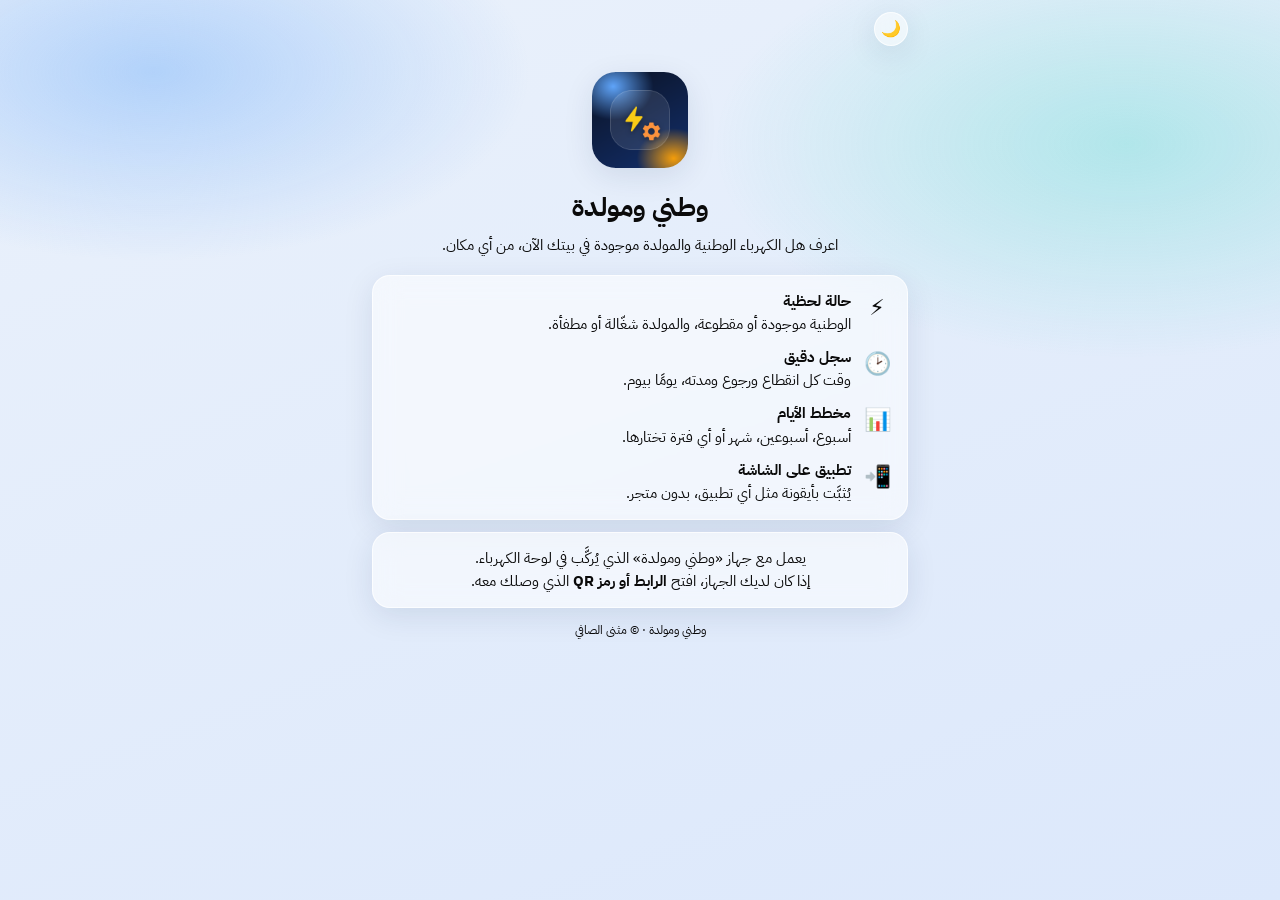
==== index.html @ 5c2eac5b "وطني ومولدة: customer app, admin page, landing page and ESP32 firmware Separate product: an ESP32 wi" ====
<!doctype html>
<html lang="ar" dir="rtl">
<head>
<meta charset="utf-8">
<meta name="viewport" content="width=device-width, initial-scale=1, viewport-fit=cover">
<meta name="theme-color" content="#eaf1fb">
<title>وطني ومولدة</title>
<link rel="icon" href="icon-192.png">
<link rel="apple-touch-icon" href="icon-180.png">
<script>
  // a customer who already opened their link goes straight to their app
  try{
    const k = new URLSearchParams(location.search).get("k") || localStorage.getItem("wm_view");
    if (k && /^[0-9a-f]{24}$/.test(k)) location.replace("app.html?k=" + k);
  }catch(e){}
</script>
<link rel="preconnect" href="https://fonts.googleapis.com">
<link href="https://fonts.googleapis.com/css2?family=IBM+Plex+Sans+Arabic:wght@400;500;600;700&display=swap" rel="stylesheet">
<link rel="stylesheet" href="style.css">
<style>
  .hero{text-align:center;padding:26px 16px 18px}
  .hero img{width:96px;height:96px;border-radius:24px;box-shadow:var(--glass-sh)}
  .hero h1{font-size:26px;margin-top:12px}
  .hero p{font-size:15px;margin-top:4px}
  .feat{list-style:none;display:flex;flex-direction:column;gap:10px}
  .feat li{display:flex;gap:10px;align-items:flex-start;font-size:14.5px}
  .feat b{display:block}
  .feat .ic{font-size:22px;flex:none;width:32px;text-align:center}
  .tools-top{display:flex;justify-content:flex-start}
</style>
</head>
<body>
  <div class="tools-top"><button id="themeBtn" class="iconbtn" aria-label="تبديل الوضع ليل/نهار">🌙</button></div>
  <div class="hero">
    <img src="icon-512.png" alt="">
    <h1>وطني ومولدة</h1>
    <p>اعرف هل الكهرباء الوطنية والمولدة موجودة في بيتك الآن، من أي مكان.</p>
  </div>
  <div class="card">
    <ul class="feat">
      <li><span class="ic">⚡</span><span><b>حالة لحظية</b>الوطنية موجودة أو مقطوعة، والمولدة شغّالة أو مطفأة.</span></li>
      <li><span class="ic">🕑</span><span><b>سجل دقيق</b>وقت كل انقطاع ورجوع ومدته، يومًا بيوم.</span></li>
      <li><span class="ic">📊</span><span><b>مخطط الأيام</b>أسبوع، أسبوعين، شهر أو أي فترة تختارها.</span></li>
      <li><span class="ic">📲</span><span><b>تطبيق على الشاشة</b>يُثبَّت بأيقونة مثل أي تطبيق، بدون متجر.</span></li>
    </ul>
  </div>
  <div class="card" style="text-align:center;font-size:14.5px">
    يعمل مع جهاز «وطني ومولدة» الذي يُركَّب في لوحة الكهرباء.<br>
    إذا كان لديك الجهاز، افتح <b>الرابط أو رمز QR</b> الذي وصلك معه.
  </div>
  <div class="foot">وطني ومولدة · © مثنى الصافي</div>
<script src="common.js"></script>
<script>setupTheme(document.getElementById("themeBtn"));</script>
</body>
</html>
---- style.css ----
:root{
  color-scheme:light;
  --text:#0a0a0a; --mute:#0a0a0a; --line:rgba(13,42,74,.14);
  --bg1:#eaf1fb; --bg2:#dce8fb; --blob1:rgba(96,165,250,.40); --blob2:rgba(45,212,191,.28);
  --glass:rgba(255,255,255,.55); --glass-brd:rgba(255,255,255,.7); --glass-sh:0 8px 30px rgba(13,42,74,.10);
  --accent:#2563eb;
  --on:#16a34a; --onfill:#2fcf71; --off:#dc2626; --unk:#94a3b8;
  --onbg:rgba(52,199,89,.16); --onbrd:rgba(22,163,74,.30);
  --offbg:rgba(220,38,38,.12); --offbrd:rgba(220,38,38,.30);
  --unkbg:rgba(148,163,184,.14); --unkbrd:rgba(13,42,74,.12);
  --nodata:rgba(13,42,74,.07); --rowhover:rgba(13,42,74,.05); --sel:rgba(37,99,235,.13);
  --seg-bg:rgba(13,42,74,.05); --seg-act:rgba(255,255,255,.85);
  --pill:rgba(255,255,255,.6);
}
@media (prefers-color-scheme: dark){ :root:not([data-theme="light"]){
  color-scheme:dark;
  --text:#ffffff; --mute:#ffffff; --line:rgba(255,255,255,.14);
  --bg1:#0b1222; --bg2:#0e1830; --blob1:rgba(59,130,246,.22); --blob2:rgba(16,185,129,.16);
  --glass:rgba(20,28,44,.55); --glass-brd:rgba(255,255,255,.10); --glass-sh:0 8px 30px rgba(0,0,0,.40);
  --accent:#3b82f6;
  --onbg:rgba(34,197,94,.18); --onbrd:rgba(52,199,89,.35);
  --offbg:rgba(239,68,68,.20); --offbrd:rgba(248,113,113,.40);
  --unkbg:rgba(255,255,255,.05); --unkbrd:rgba(255,255,255,.12);
  --nodata:rgba(255,255,255,.08); --rowhover:rgba(255,255,255,.06); --sel:rgba(59,130,246,.22);
  --seg-bg:rgba(255,255,255,.06); --seg-act:rgba(255,255,255,.14);
  --pill:rgba(255,255,255,.10);
} }
:root[data-theme="dark"]{
  color-scheme:dark;
  --text:#ffffff; --mute:#ffffff; --line:rgba(255,255,255,.14);
  --bg1:#0b1222; --bg2:#0e1830; --blob1:rgba(59,130,246,.22); --blob2:rgba(16,185,129,.16);
  --glass:rgba(20,28,44,.55); --glass-brd:rgba(255,255,255,.10); --glass-sh:0 8px 30px rgba(0,0,0,.40);
  --accent:#3b82f6;
  --onbg:rgba(34,197,94,.18); --onbrd:rgba(52,199,89,.35);
  --offbg:rgba(239,68,68,.20); --offbrd:rgba(248,113,113,.40);
  --unkbg:rgba(255,255,255,.05); --unkbrd:rgba(255,255,255,.12);
  --nodata:rgba(255,255,255,.08); --rowhover:rgba(255,255,255,.06); --sel:rgba(59,130,246,.22);
  --seg-bg:rgba(255,255,255,.06); --seg-act:rgba(255,255,255,.14);
  --pill:rgba(255,255,255,.10);
}
*{margin:0;padding:0;box-sizing:border-box;font-family:'IBM Plex Sans Arabic',system-ui,sans-serif;-webkit-tap-highlight-color:transparent}
html,body{min-height:100%}
body{background:linear-gradient(160deg,var(--bg1),var(--bg2));background-attachment:fixed;color:var(--text);line-height:1.6;font-size:15px;
  padding:calc(env(safe-area-inset-top) + 12px) 12px calc(env(safe-area-inset-bottom) + 26px);
  max-width:560px;margin:0 auto}
body::before{content:"";position:fixed;inset:0;z-index:-1;pointer-events:none;
  background:radial-gradient(42% 30% at 12% 8%,var(--blob1),transparent 70%),radial-gradient(46% 34% at 88% 16%,var(--blob2),transparent 70%)}
.iconbtn{flex:none;width:34px;height:34px;border-radius:50%;border:1px solid var(--glass-brd);background:var(--glass);
  -webkit-backdrop-filter:blur(12px);backdrop-filter:blur(12px);box-shadow:var(--glass-sh);
  font-size:16px;line-height:1;cursor:pointer;display:flex;align-items:center;justify-content:center}
.card{background:var(--glass);border:1px solid var(--glass-brd);border-radius:18px;padding:14px;margin-bottom:12px;
  -webkit-backdrop-filter:blur(14px);backdrop-filter:blur(14px);box-shadow:var(--glass-sh)}
/* period selector */
.seg{display:flex;background:var(--seg-bg);border:1px solid var(--glass-brd);border-radius:13px;padding:4px;margin-bottom:10px;gap:2px;-webkit-backdrop-filter:blur(12px);backdrop-filter:blur(12px)}
.seg button{flex:1;border:none;background:transparent;color:var(--mute);font-size:12.5px;font-weight:600;
  padding:9px 1px;border-radius:9px;cursor:pointer;font-family:inherit;transition:.15s;white-space:nowrap}
.seg button.act{background:var(--seg-act);color:var(--text);box-shadow:0 1px 6px rgba(0,0,0,.12)}
.custom{display:none;gap:8px;align-items:flex-end;margin-bottom:12px;flex-wrap:wrap}
.custom.show{display:flex}
.fld{flex:1;min-width:110px}
.fld label{display:block;font-size:12px;color:var(--mute);margin-bottom:4px}
.fld input{width:100%;border:1px solid var(--glass-brd);border-radius:10px;padding:9px 10px;font-size:14px;
  font-family:inherit;color:var(--text);background:var(--glass)}
.custom .go{background:var(--accent);color:#fff;border:none;border-radius:10px;padding:10px 20px;
  font-size:14px;font-weight:600;cursor:pointer;font-family:inherit;flex:1}
h3{font-size:14px;color:var(--mute);font-weight:600;margin-bottom:10px}
.hint{font-size:11.5px;color:var(--mute);margin:-4px 0 10px}
/* timeline */
.tl-head{display:flex;align-items:center;gap:6px;margin-bottom:8px;font-size:11px;color:var(--mute);font-weight:600}
.tl-head .barlbl{flex:1;text-align:center}
.tl-head .cnt{color:var(--mute);font-weight:600}
.tl-row{display:flex;align-items:center;gap:6px;margin-bottom:5px;cursor:pointer;padding:3px 4px;border-radius:9px;transition:.12s}
.tl-row:active{background:var(--rowhover)}
.tl-row.sel{background:var(--sel)}
.tl-row.sel .d{color:var(--text);font-weight:700}
.tl-row.sel .bar{box-shadow:0 0 0 2px var(--text)}
.d{width:74px;font-size:11px;color:var(--mute);flex:none;white-space:nowrap;overflow:hidden;text-overflow:ellipsis}
.bar{flex:1;height:14px;border-radius:5px;background:var(--nodata);position:relative;overflow:hidden;border:1px solid var(--line)}
.bar i{position:absolute;top:0;bottom:0}
.bar i.on{background:var(--onfill)}
.bar i.off{background:var(--off)}
.cnt{width:30px;flex:none;text-align:center;font-size:13px;font-weight:700;color:var(--off);font-variant-numeric:tabular-nums}
.cnt.z{color:var(--text);font-weight:500}
.dsum{width:52px;flex:none;text-align:left;font-size:11.5px;color:var(--mute);font-variant-numeric:tabular-nums}
.tl-row.sel .dsum{color:var(--text);font-weight:600}
.legend{display:flex;gap:12px;justify-content:center;margin-top:12px;font-size:11.5px;color:var(--mute);flex-wrap:wrap}
.legend span{display:flex;align-items:center;gap:5px}
.legend i{width:13px;height:10px;border-radius:3px;display:inline-block}
table{width:100%;border-collapse:collapse}
th{font-size:12px;color:var(--mute);font-weight:600;text-align:right;padding:7px 5px;border-bottom:1px solid var(--line)}
td{padding:9px 5px;border-bottom:1px solid var(--line);font-variant-numeric:tabular-nums;font-size:14px}
tr:last-child td{border-bottom:none}
.empty{text-align:center;color:var(--mute);padding:16px}
.foot{text-align:center;font-size:12px;color:var(--mute);margin-top:6px;line-height:1.8}
.sheet{position:fixed;inset:0;z-index:20;display:none;align-items:flex-end;justify-content:center;background:rgba(0,0,0,.35)}
.sheet.show{display:flex}
.sheet .box{width:100%;max-width:560px;margin:0 10px calc(env(safe-area-inset-bottom) + 10px);padding:18px 18px 14px;border-radius:20px;
  background:var(--glass);border:1px solid var(--glass-brd);box-shadow:var(--glass-sh);-webkit-backdrop-filter:blur(18px);backdrop-filter:blur(18px)}
.sheet h4{font-size:17px;margin-bottom:8px}
.sheet ol{padding-inline-start:20px;line-height:2;font-size:14.5px}
.sheet .close{margin-top:12px;width:100%;border:none;border-radius:12px;padding:11px;font:inherit;font-weight:600;background:var(--accent);color:#fff;cursor:pointer}
.err{background:var(--offbg);border:1px solid var(--offbrd);color:var(--off);border-radius:12px;padding:12px;text-align:center;font-size:14px;display:none}

/* status rows (one per line: national grid, generator) */
.status{display:flex;flex-direction:column;gap:8px;margin-bottom:12px}
.srow{display:flex;align-items:center;gap:12px;border-radius:18px;padding:11px 14px;border:1px solid;
  -webkit-backdrop-filter:blur(14px);backdrop-filter:blur(14px);box-shadow:var(--glass-sh)}
.srow.on{background:var(--onbg);border-color:var(--onbrd)}
.srow.off{background:var(--offbg);border-color:var(--offbrd)}
.srow.unk{background:var(--unkbg);border-color:var(--unkbrd)}
.dot{width:42px;height:42px;border-radius:50%;flex:none;display:flex;align-items:center;justify-content:center;font-size:21px}
.srow.on .dot{background:var(--on)} .srow.off .dot{background:var(--off)} .srow.unk .dot{background:var(--unk)}
.stext{flex:1;min-width:0}
.st{font-size:18px;font-weight:700;white-space:nowrap;overflow:hidden;text-overflow:ellipsis}
.ss{font-size:13px;color:var(--mute);white-space:nowrap;overflow:hidden;text-overflow:ellipsis}
.ss:empty{display:none}
.tools{display:flex;gap:6px;flex:none;align-self:flex-start}
.pill{flex:none;background:var(--pill);border:1px solid var(--glass-brd);color:var(--mute);font-size:11px;border-radius:999px;padding:4px 9px;white-space:nowrap}
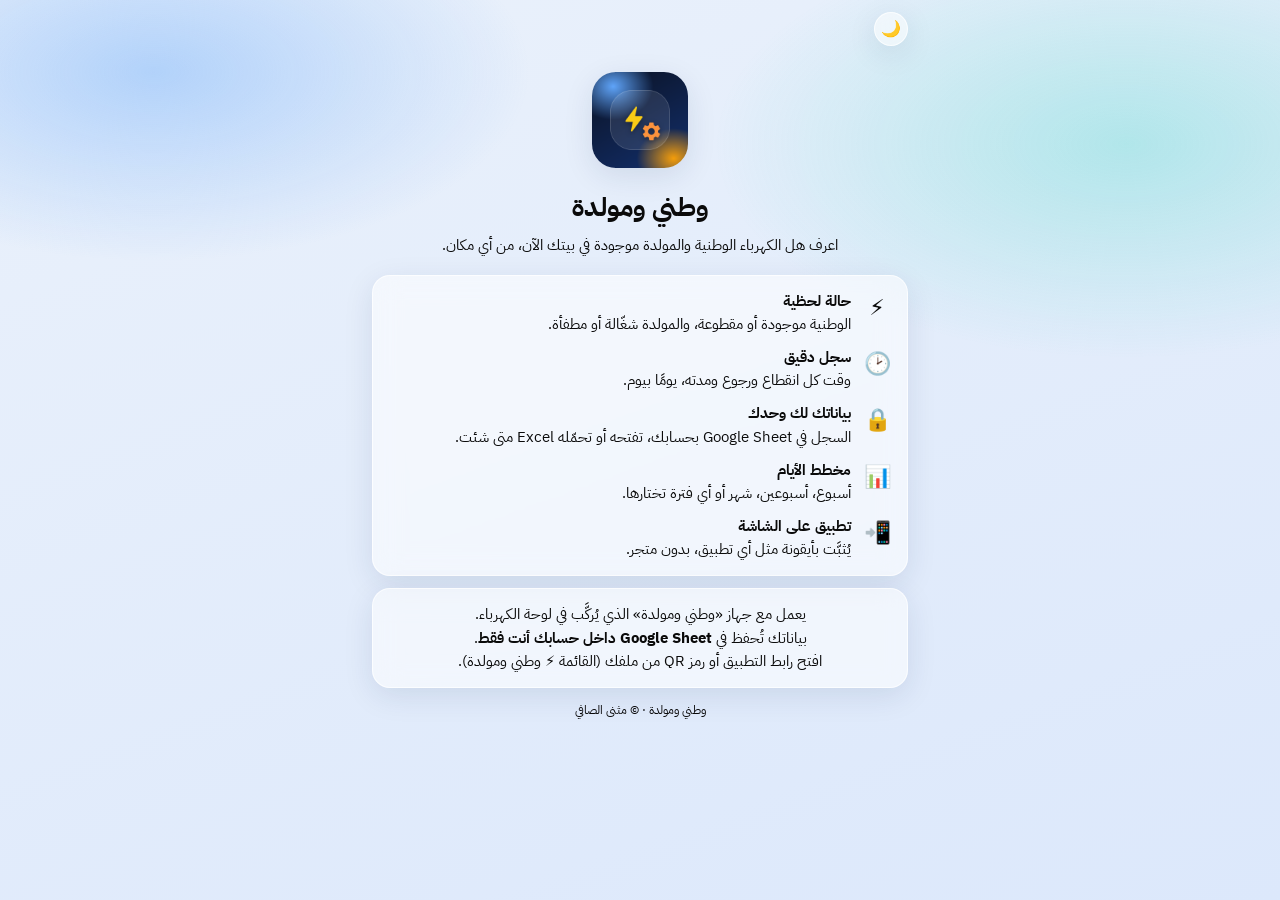
==== commit a63385fa: "Store data in the customer's own Google Sheet instead of the server Each customer copies a template " ====
--- a/index.html
+++ b/index.html
@@ -10,8 +10,9 @@
 <script>
   // a customer who already opened their link goes straight to their app
   try{
-    const k = new URLSearchParams(location.search).get("k") || localStorage.getItem("wm_view");
-    if (k && /^[0-9a-f]{24}$/.test(k)) location.replace("app.html?k=" + k);
+    const q = new URLSearchParams(location.search);
+    if (q.get("s") && q.get("k")) location.replace("app.html" + location.search);
+    else if (localStorage.getItem("wm_cred")) location.replace("app.html");
   }catch(e){}
 </script>
 <link rel="preconnect" href="https://fonts.googleapis.com">
@@ -40,13 +41,15 @@
     <ul class="feat">
       <li><span class="ic">⚡</span><span><b>حالة لحظية</b>الوطنية موجودة أو مقطوعة، والمولدة شغّالة أو مطفأة.</span></li>
       <li><span class="ic">🕑</span><span><b>سجل دقيق</b>وقت كل انقطاع ورجوع ومدته، يومًا بيوم.</span></li>
+      <li><span class="ic">🔒</span><span><b>بياناتك لك وحدك</b>السجل في Google Sheet بحسابك، تفتحه أو تحمّله Excel متى شئت.</span></li>
       <li><span class="ic">📊</span><span><b>مخطط الأيام</b>أسبوع، أسبوعين، شهر أو أي فترة تختارها.</span></li>
       <li><span class="ic">📲</span><span><b>تطبيق على الشاشة</b>يُثبَّت بأيقونة مثل أي تطبيق، بدون متجر.</span></li>
     </ul>
   </div>
   <div class="card" style="text-align:center;font-size:14.5px">
     يعمل مع جهاز «وطني ومولدة» الذي يُركَّب في لوحة الكهرباء.<br>
-    إذا كان لديك الجهاز، افتح <b>الرابط أو رمز QR</b> الذي وصلك معه.
+    بياناتك تُحفظ في <b>Google Sheet داخل حسابك أنت فقط</b>.<br>
+    افتح رابط التطبيق أو رمز QR من ملفك (القائمة ⚡ وطني ومولدة).
   </div>
   <div class="foot">وطني ومولدة · © مثنى الصافي</div>
 <script src="common.js"></script>
